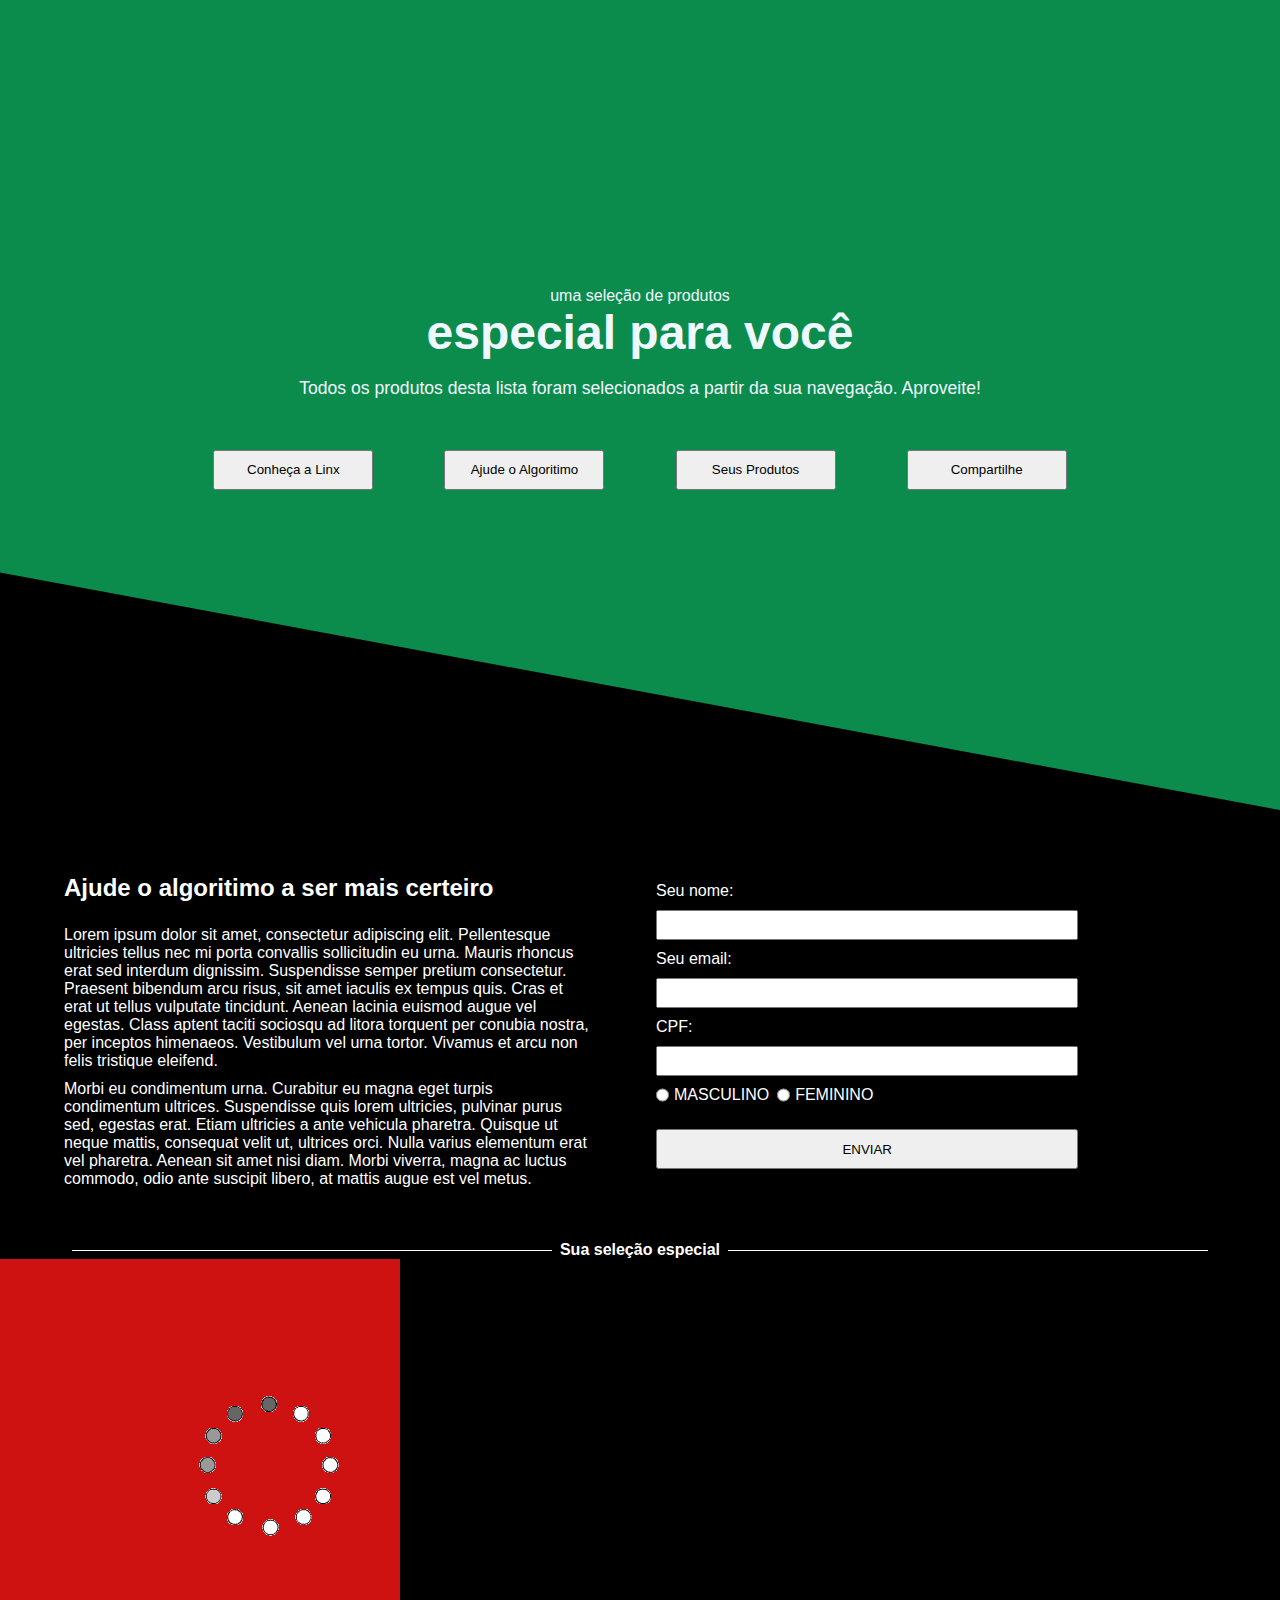
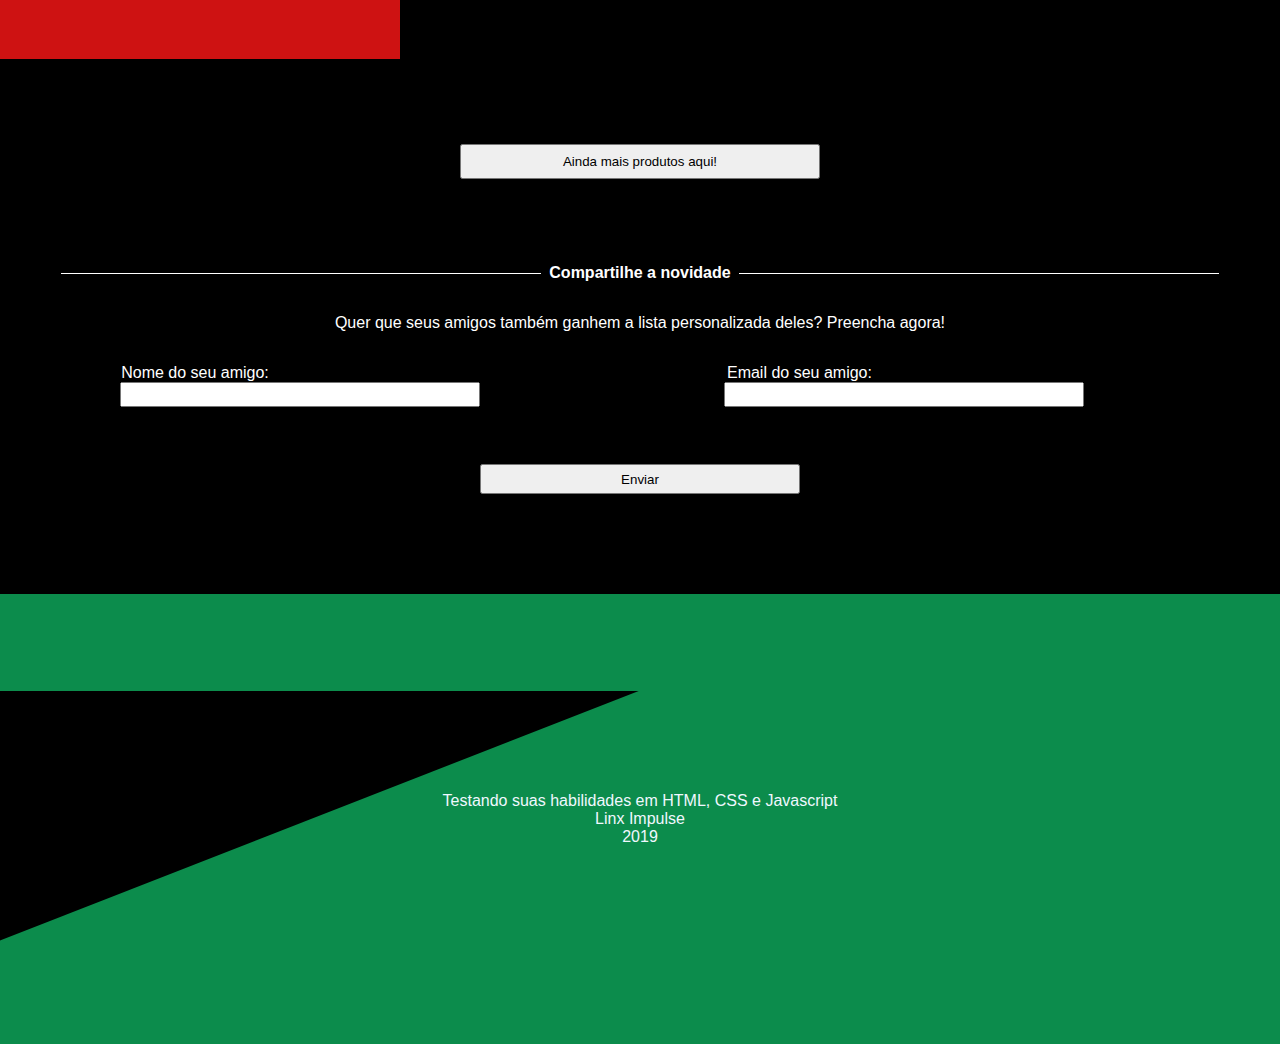
==== index.html @ 231377b5 "onclick function created" ====
<!DOCTYPE html>
<html lang="en">

<head>
    <meta charset="UTF-8">
    <meta http-equiv="X-UA-Compatible" content="IE=edge">
    <meta name="viewport" content="width=device-width, initial-scale=1.0">
    <link rel="icon" href="./assets/carticon.png">
    <title>Capture Page</title>
    <link rel="stylesheet" href="style.css">
</head>

<body>
    <header class="sub-header">
        <div>
            <span>uma seleção de produtos</span>
            <h2>especial para você</h2>
            <p>Todos os produtos desta lista foram selecionados a partir da sua navegação. Aproveite!</p>

            <button>Conheça a Linx</button>
            <button>Ajude o Algoritimo</button>
            <button>Seus Produtos</button>
            <button>Compartilhe</button>
        </div>
    </header>

    <main class="main">

        <article>
            <h2>Ajude o algoritimo a ser mais certeiro</h2>
            <p>
                Lorem ipsum dolor sit amet, consectetur adipiscing elit. Pellentesque ultricies tellus nec mi porta
                convallis sollicitudin eu urna. Mauris rhoncus erat sed interdum dignissim. Suspendisse semper pretium
                consectetur. Praesent bibendum arcu risus, sit amet iaculis ex tempus quis. Cras et erat ut tellus
                vulputate
                tincidunt. Aenean lacinia euismod augue vel egestas. Class aptent taciti sociosqu ad litora torquent per
                conubia nostra, per inceptos himenaeos. Vestibulum vel urna tortor. Vivamus et arcu non felis tristique
                eleifend.
            </p>

            <p>
                Morbi eu condimentum urna. Curabitur eu magna eget turpis condimentum ultrices. Suspendisse quis lorem
                ultricies, pulvinar purus sed, egestas erat. Etiam ultricies a ante vehicula pharetra. Quisque ut neque
                mattis, consequat velit ut, ultrices orci. Nulla varius elementum erat vel pharetra. Aenean sit amet
                nisi
                diam. Morbi viverra, magna ac luctus commodo, odio ante suscipit libero, at mattis augue est vel metus.
            </p>
        </article>

        <aside>
            <form id="mainForm">
                <label>Seu nome:</label>
                <input type="text" class="main-input" name="userName" id="mainNameInput">

                <label>Seu email:</label>
                <input type="email" class="main-input" name="userEmail" id="mainEmailInput"
                    pattern="[a-z0-9._%+-]+@[a-z0-9.-]+\.[a-z]{2,}$">

                <label>CPF:</label>
                <input type="number" class="main-input" name="userCPF" id="mainCpfInput">

                <div class="radioStyle">
                    <input type="radio" value="Male" name="userGender"><label class="firstRadio">Masculino</label>
                    <input type="radio" value="Female" name="userGender"><label>Feminino</label>
                </div>
                <button type="submit">ENVIAR</button>
                <br>
                <span class="hidden" id="helperText">Preencha todos os campos!</span>
                <span class="hidden" id="sucessText">Seus dados foram salvos com sucesso, obrigado!</span>
            </form>
        </aside>

    </main>

    <h4>Sua seleção especial</h4>

    <section id="product-section">
        <img src="./assets/loading.gif" alt="Carregando os produtos" id="isLoading">
    </section>

    <div class="moreProducts">
        <button id="moreProducts">Ainda mais produtos aqui!</button>
    </div>

    <h4>Compartilhe a novidade</h4>

    <section class="toFriend-email">
        <span>
            Quer que seus amigos também ganhem a lista personalizada deles? Preencha agora!
        </span>
        
        <div class="toFriend-input">
            <label>Nome do seu amigo:</label>
            <input type="text">
        </div>

        <div class="toFriend-input">
            <label>Email do seu amigo:</label>
            <input type="email">
        </div>

        <button>
            Enviar
        </button>
    </section>

    <footer>
        <div class="footer-bg">
            <p>
                Testando suas habilidades em HTML, CSS e Javascript
            </p>
            <p>
                Linx Impulse
            </p>
            <p>
                2019
            </p>
        </div>
    </footer>

    <script src="script.js"></script>
</body>

</html>
---- style.css ----
* {
    margin: 0;
    padding: 0;
    box-sizing: border-box;
    font-family: Helvetica, sans-serif;
}


body {
    background-color: #000;
    color: #fff;
}
/* HEADER */

header {
    position: relative;
    width: 100%;
    height: 90vh;
    background-color: #0c8c4c;
    color: aliceblue;
    display: flex;
    justify-content: center;
    align-items: center;
}

header::before {
    content: '';
    position: absolute;
    bottom: 0;
    left: 0;
    width: 100%;
    height: 250px;
    background: #000;
    clip-path: polygon(0 5%,0 100%,100% 100%);
}

.sub-header {
    position: relative;
    max-width: 100%;
    text-align: center;
    border: 0;
}

.sub-header h2 {
    font-size: 3em;
}

.sub-header p {
    font-size: 1.1em;
    margin: 1em;
}

.sub-header button {
    padding: 10px;
    z-index: 1;
    margin: 2.5em;
    width: 160px;
    height: 40px;
    cursor: pointer;
}

/* FORM PRINCIPAL */

.main {
    max-width: 600vw;
    margin: 1.5em 3em;
    display: flex;
    justify-content: center;
}

.main h2 {
    margin: 1em 0;
    display: flex;
    justify-content: flex-start;
}

.main article {
    height: 45%;
    width: 45%;
    margin: 1em;
}

.main article p {
    margin-top: 10px;
}

.main aside {
    margin: 3em;
    height: 45%;
    width: 45%;
}

.main aside input {
    display: flex;
    justify-content: center;
}

.main .main-input {
    width: 80%;
    height: 30px;
    margin: 10px 0;
}

.radioStyle {
    display: flex;
    flex-direction: row;
}

.radioStyle label {
    margin-left: 5px;
    text-transform: uppercase;
}

.radioStyle .firstRadio {
    margin-right: 8px;
}

.main button {
    margin: 25px 0 0;
    width: 80%;
    height: 40px;
}

/* 
    VALIDATION MESSAGE 
*/

.hidden {
    display: none;
}

.helper-text {
    color: #ce1212;
}

.sucess-text {
    color: #0c8c4c;
}

.returnError {
    border: 3px solid #ce1212
}


/* 
    PRODUCTS SECTION 
*/

section img {
    margin: auto;
}

#product-section {
    max-width: 400px;
    display: flex;
    flex-direction: row;
    background-color: #ce1212;
}

.productBox {
    padding: 50px;
}

.loadingComplete {
    display: none;
}

.moreProducts {
    padding: 40px;
    text-align: center;
    margin: 45px auto;
}

.moreProducts button {
    height: 35px;
    width: 30%;
}

/* 
SEND EMAIL SECTION
*/  

.toFriend-email span {
    display: block;
    margin: 2em;
    text-align: center;
}

.toFriend-email label {
    display: block;
    margin-left: -35%;
}

.toFriend-email input {
    width: 60%;
    height: 25px;
}

.toFriend-email .toFriend-input {
    text-align: center;
    margin: auto;
    display: inline-block;
    height: 100px;
    width: 600px;
}

.toFriend-email button {
    display: block;
    width: 25%;
    height: 30px;
    margin: 10px;
    margin: auto    ;
}

h4 {
    overflow: hidden;
    text-align: center;
}

h4::before,
h4::after {
    background-color: #fff;
    content: "";
    display: inline-block;
    height: 1px;
    position: relative;
    vertical-align: middle;
    width: 480px;
}

h4::before {
    right: 0.5em;
    margin-left: -50%;
}

h4::after {
    left: 0.5em;
    margin-right: -50%;
}

/* FOOTER */

footer {
    margin-top: 100px;
    position: relative;
    width: 100%;
    height: 50vh;
    background-color: #0c8c4c;
    color: aliceblue;
    display: flex;
    justify-content: center;
    align-items: center;
}

footer::before {
    content: '';
    position: absolute;
    bottom: 23%;
    left: 0;
    width: 100%;
    height: 250px;
    background: #000;
    clip-path: polygon(50% 0,0 100%,0 0);
}

.footer-bg {
    position: relative;
    max-width: 100%;
    text-align: center;
    border: 0;
}
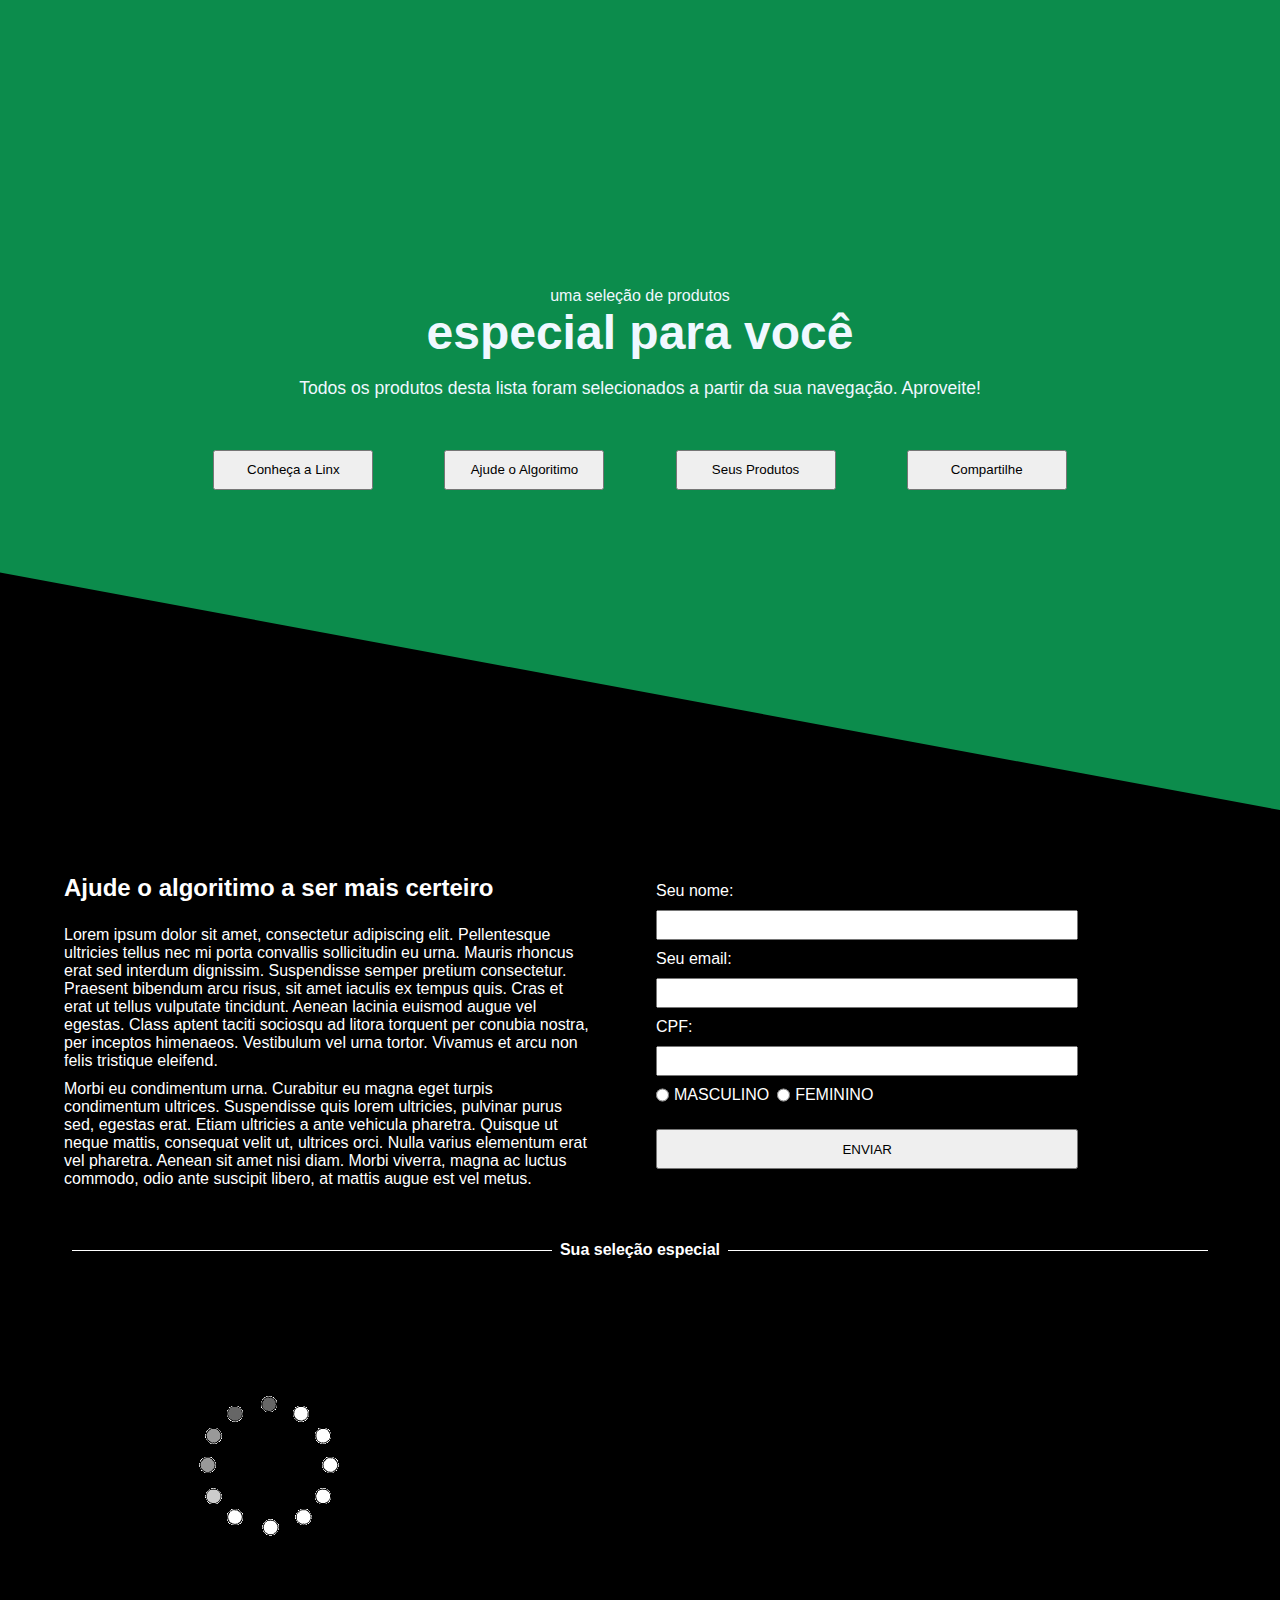
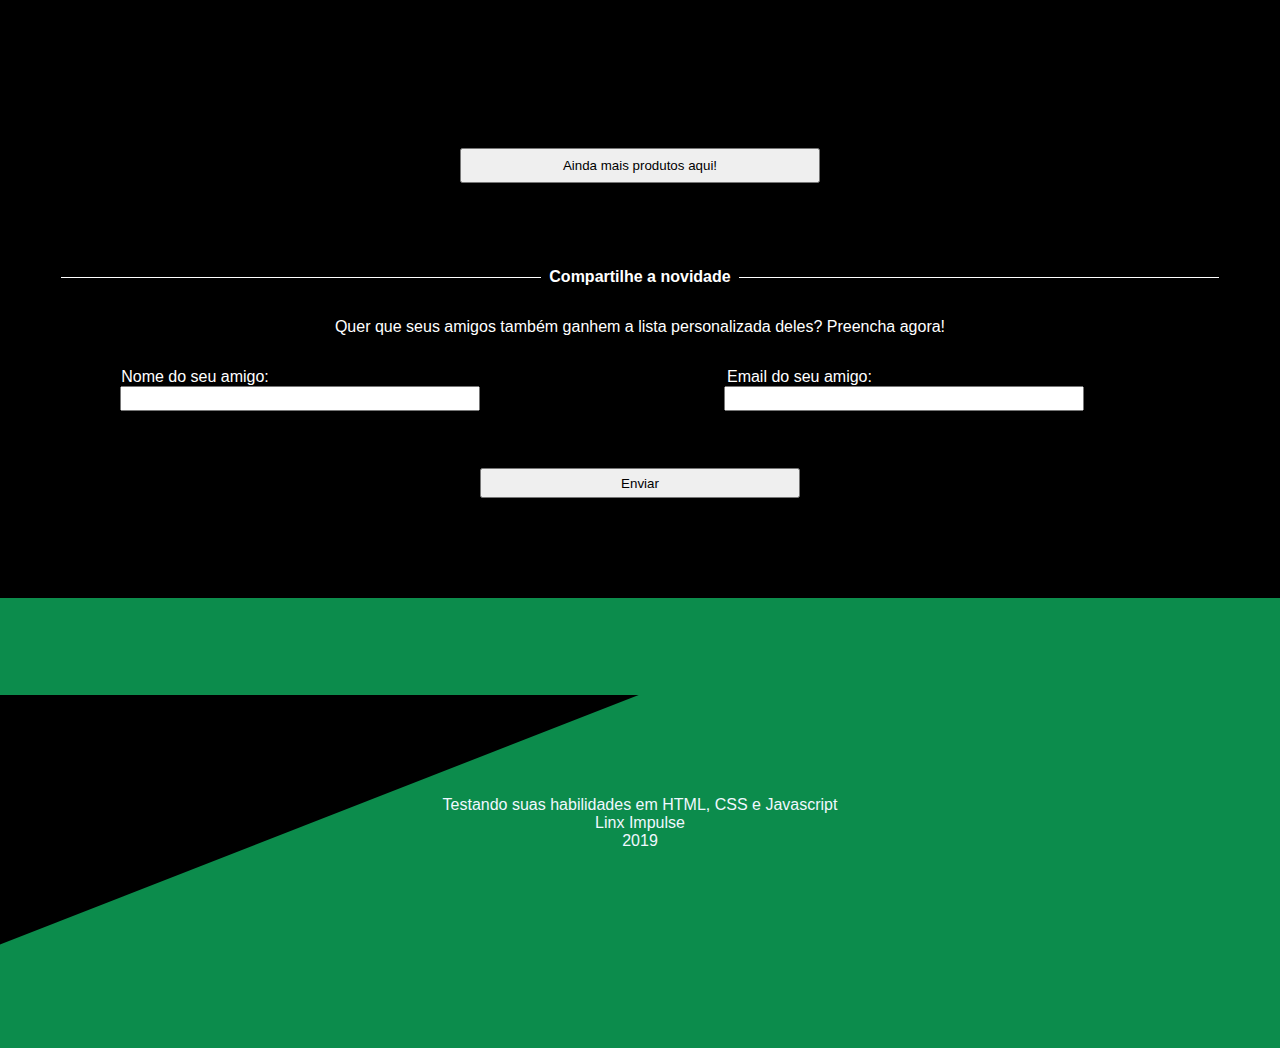
==== commit a20ce502: "products display fixed" ====
--- a/index.html
+++ b/index.html
@@ -74,8 +74,12 @@
 
     <h4>Sua seleção especial</h4>
 
-    <section id="product-section">
+    <section>
         <img src="./assets/loading.gif" alt="Carregando os produtos" id="isLoading">
+
+        <div id="product-section" class="container-products">
+
+        </div>
     </section>
 
     <div class="moreProducts">
--- a/style.css
+++ b/style.css
@@ -150,15 +150,20 @@
     margin: auto;
 }
 
-#product-section {
-    max-width: 400px;
+
+.container-products {
+    max-width: 90%;
     display: flex;
     flex-direction: row;
-    background-color: #ce1212;
+    flex-wrap: wrap;
+    justify-content: center;
 }
 
 .productBox {
-    padding: 50px;
+    padding: 30px;
+    width: 250px;
+    height: 300px;
+    margin-top: 30px;
 }
 
 .loadingComplete {
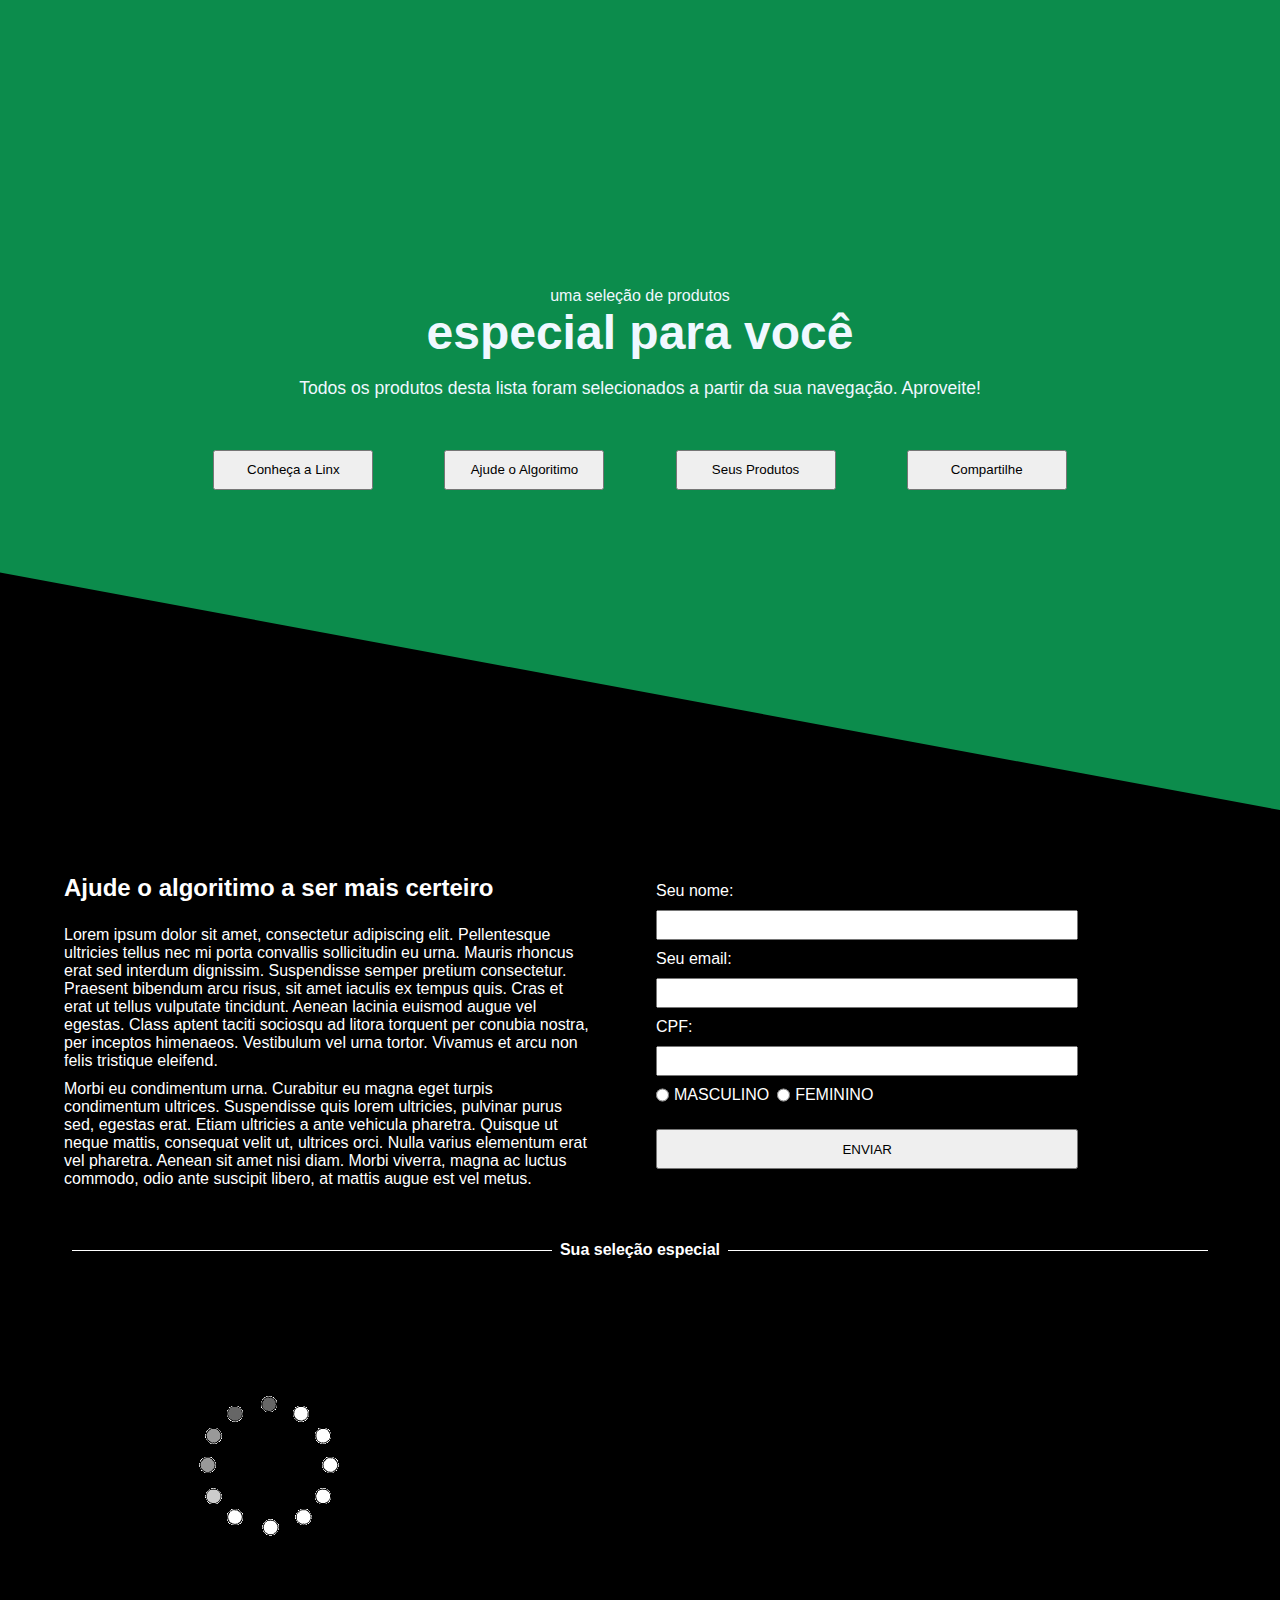
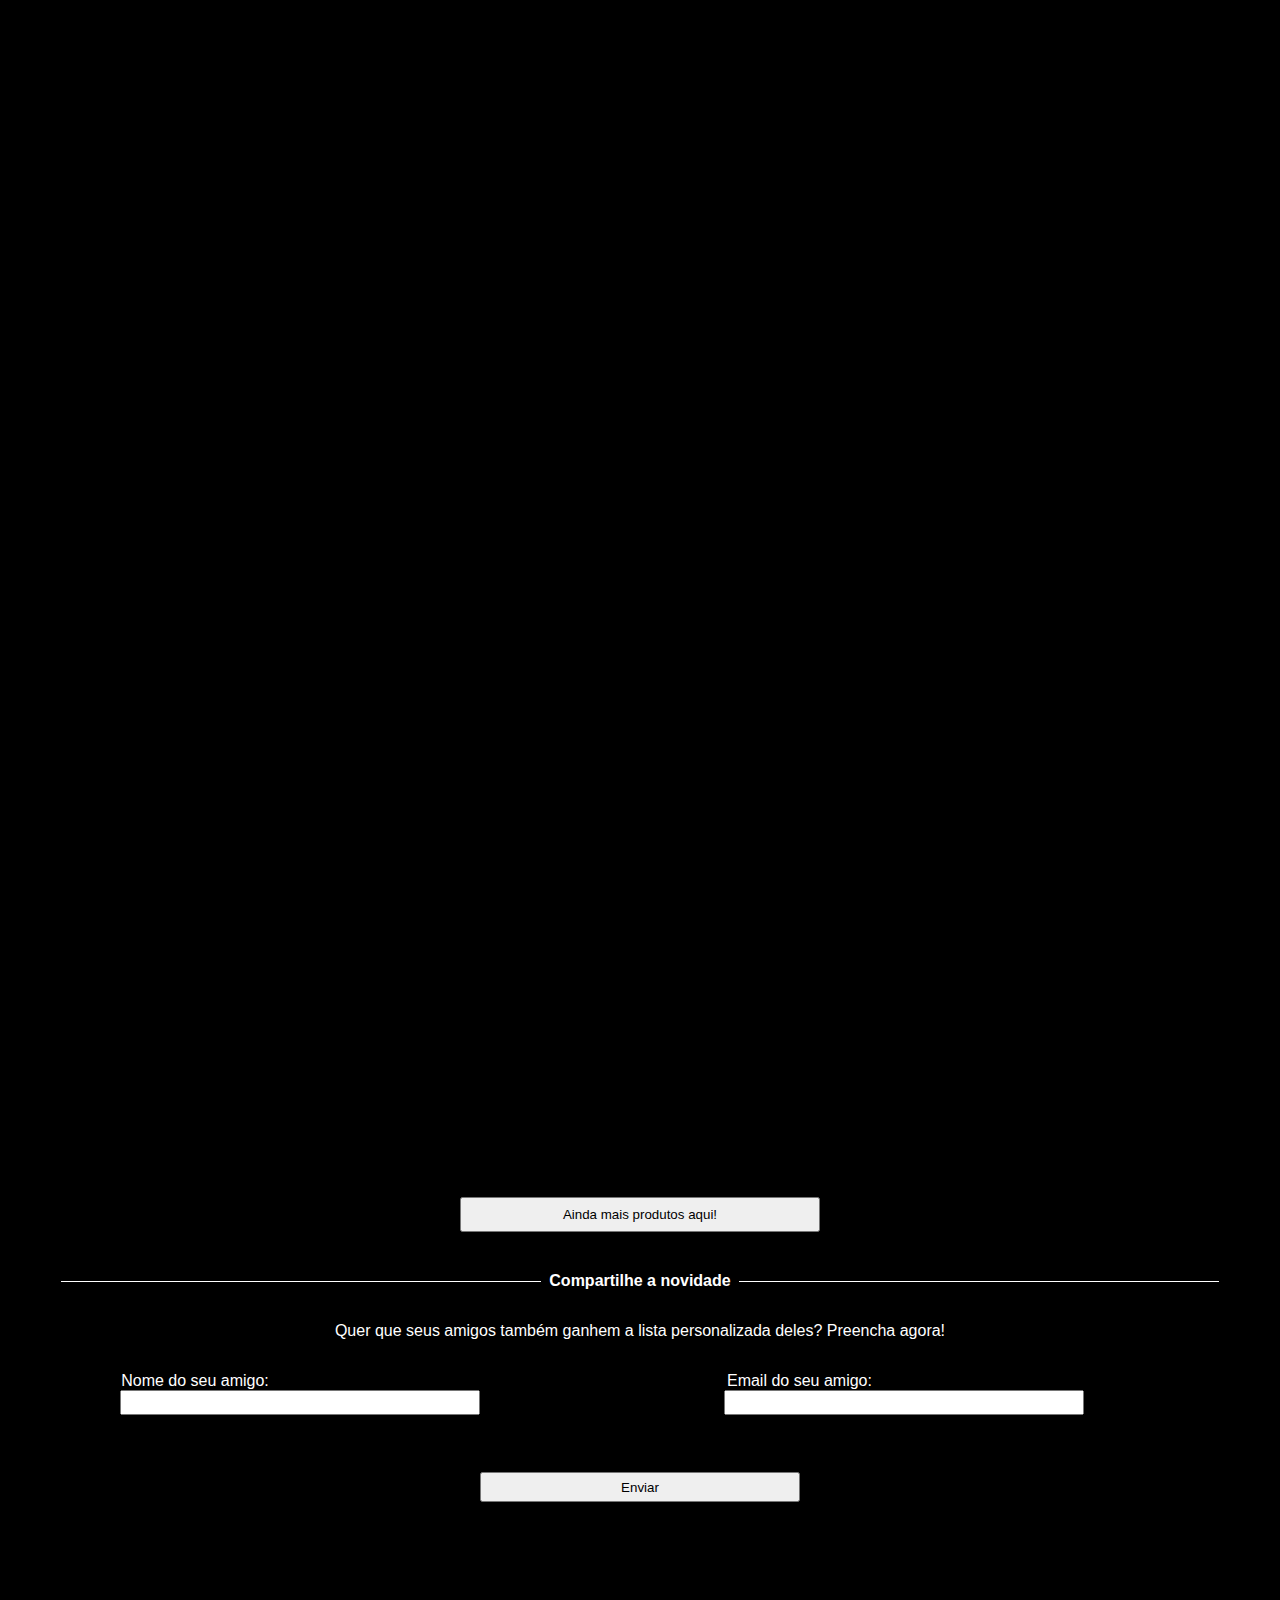
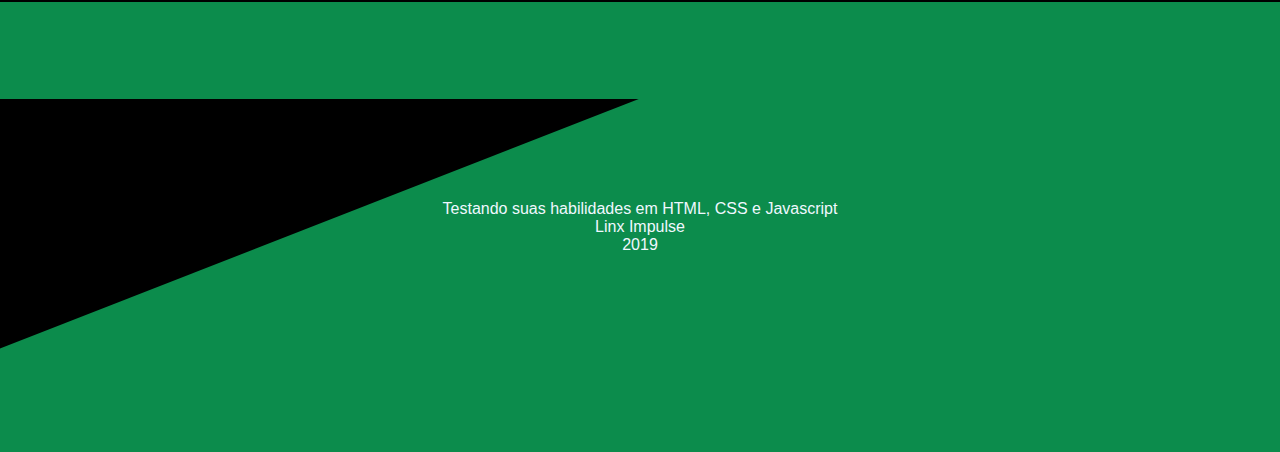
==== commit ae099ba3: "first diplay bug in product section solved" ====
--- a/index.html
+++ b/index.html
@@ -76,15 +76,14 @@
 
     <section>
         <img src="./assets/loading.gif" alt="Carregando os produtos" id="isLoading">
-
-        <div id="product-section" class="container-products">
-
+        
+        <div id="product-section" class="container-products"></div>
+        
+        <div class="moreProducts">
+            <button id="showMoreProducts">Ainda mais produtos aqui!</button>
         </div>
     </section>
 
-    <div class="moreProducts">
-        <button id="moreProducts">Ainda mais produtos aqui!</button>
-    </div>
 
     <h4>Compartilhe a novidade</h4>
 
--- a/style.css
+++ b/style.css
@@ -153,6 +153,8 @@
 
 .container-products {
     max-width: 90%;
+    min-height: 950px;
+    margin: auto;
     display: flex;
     flex-direction: row;
     flex-wrap: wrap;
@@ -160,10 +162,29 @@
 }
 
 .productBox {
-    padding: 30px;
+    padding: 25px;
     width: 250px;
     height: 300px;
-    margin-top: 30px;
+    margin: 4em auto;
+}
+
+.productBox img {
+    width: 100%;
+    border: 2px solid rgb(116, 114, 114);
+}
+
+.productBox h3 {
+    margin: 10px auto;
+}
+
+.productBox h2 {
+    font-weight: 800;
+}
+
+.productBox button {
+    width: 100%;
+    height: 30px;
+    margin: 20px auto;
 }
 
 .loadingComplete {
@@ -173,7 +194,7 @@
 .moreProducts {
     padding: 40px;
     text-align: center;
-    margin: 45px auto;
+    margin: 9em auto auto;
 }
 
 .moreProducts button {
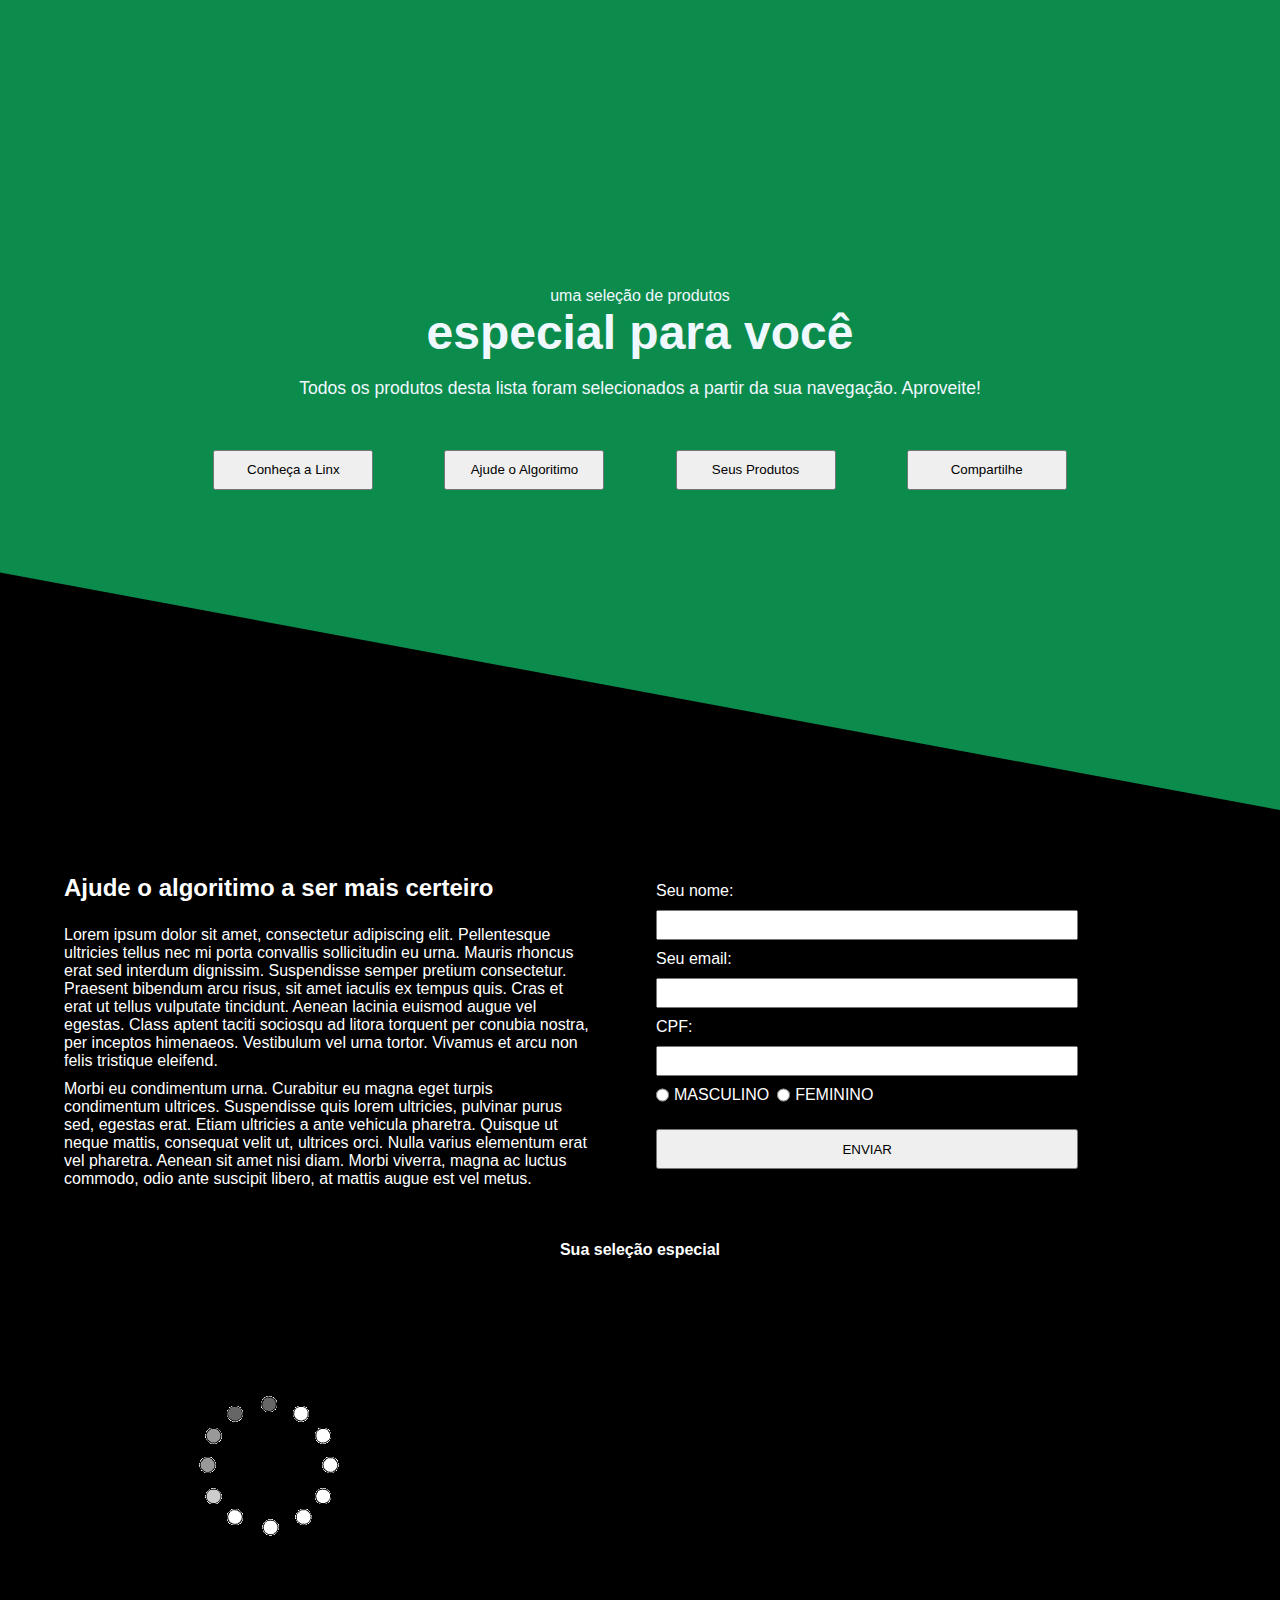
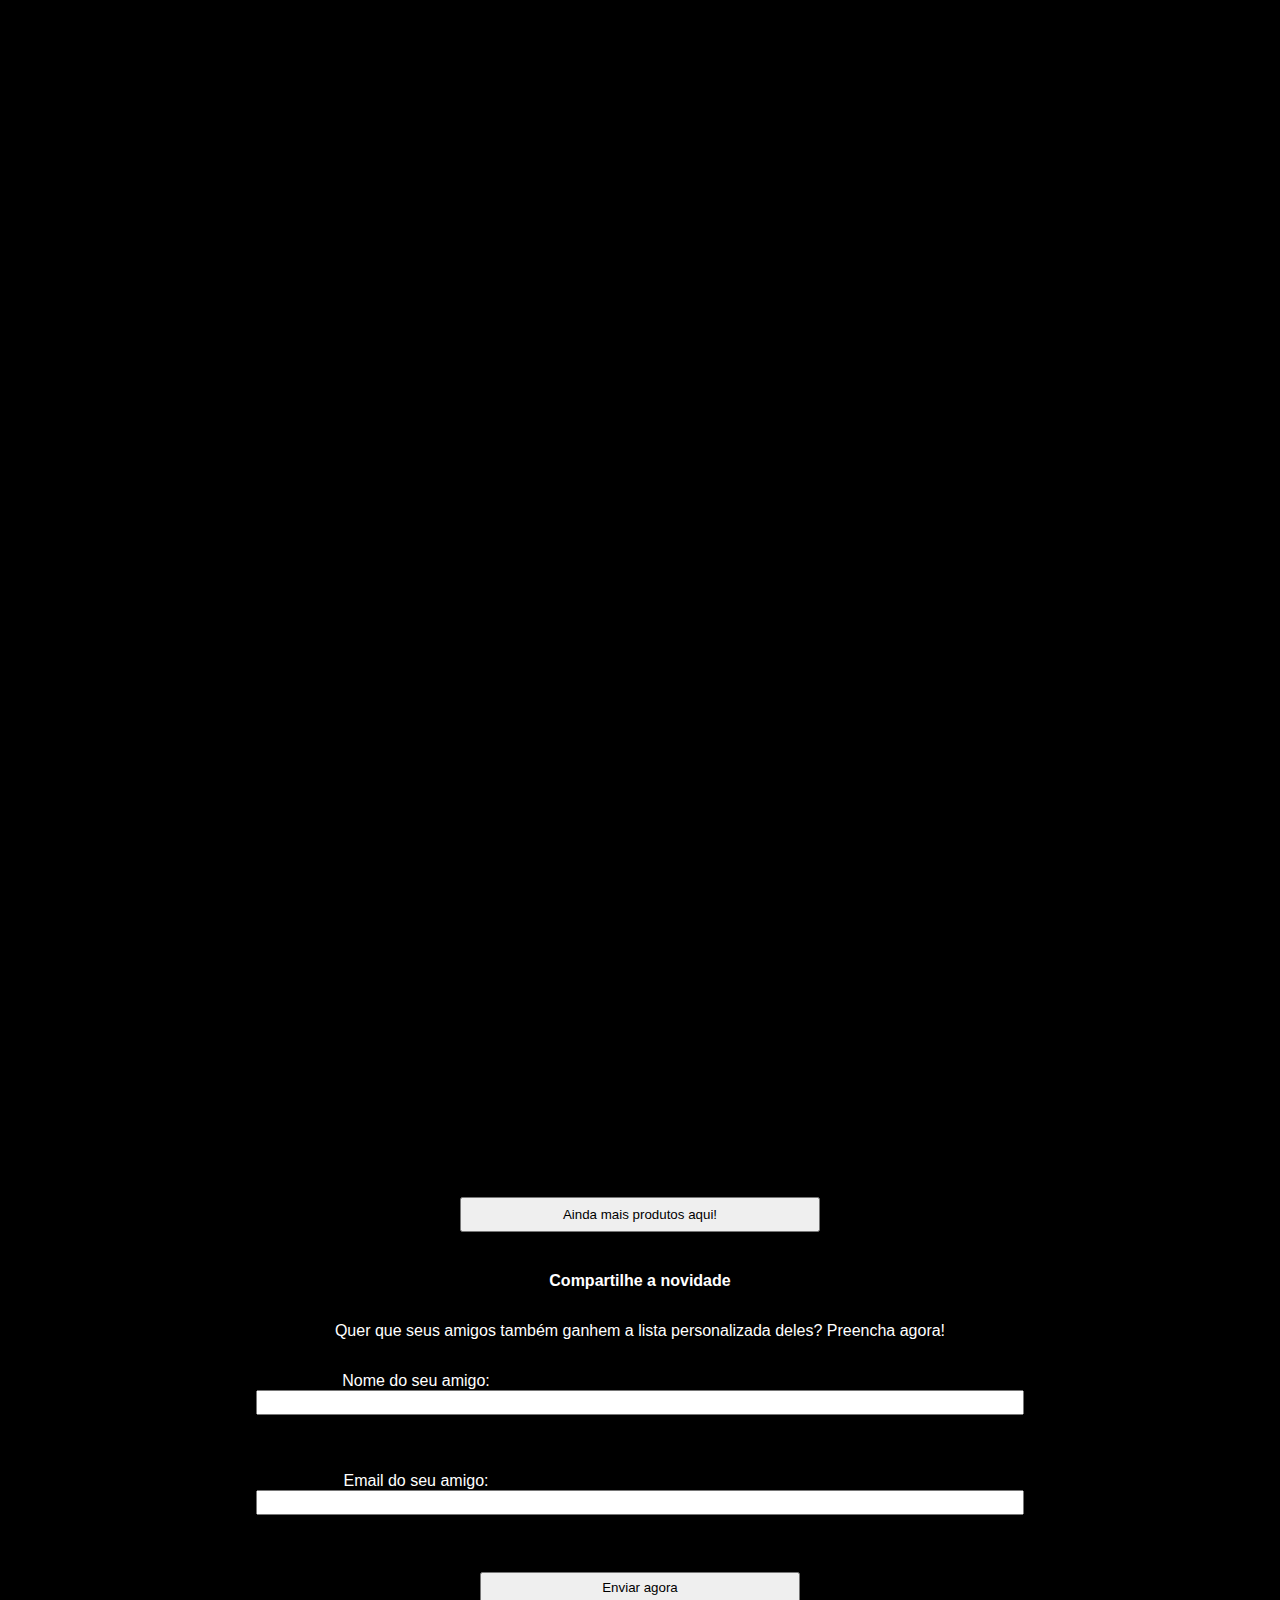
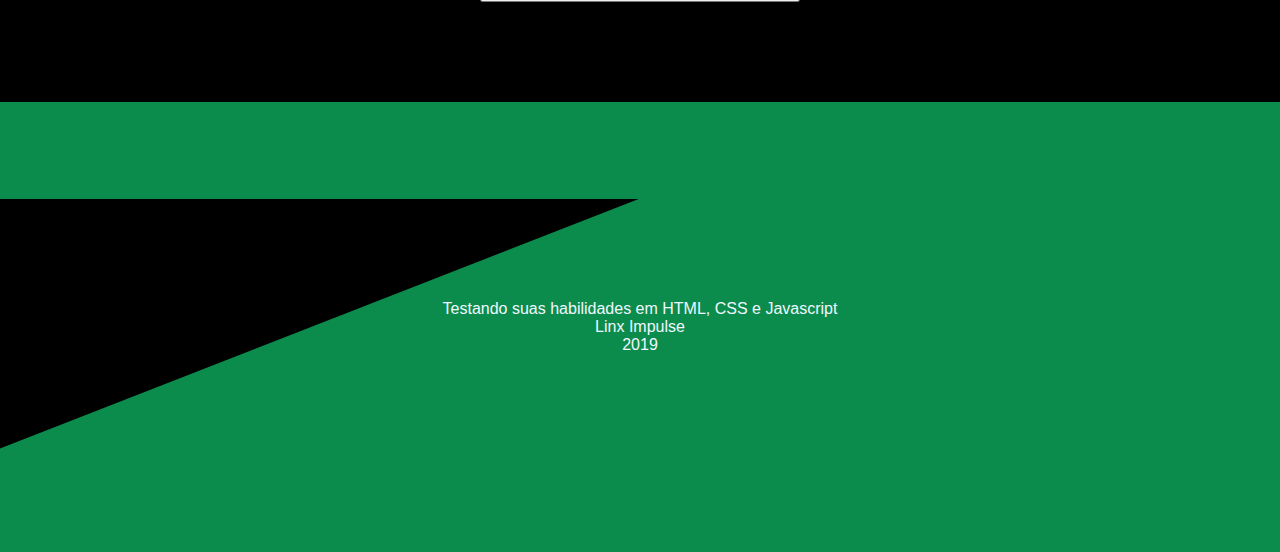
==== commit 16afb0bf: "to friend form and header responsive fixed" ====
--- a/index.html
+++ b/index.html
@@ -13,14 +13,18 @@
 <body>
     <header class="sub-header">
         <div>
-            <span>uma seleção de produtos</span>
-            <h2>especial para você</h2>
-            <p>Todos os produtos desta lista foram selecionados a partir da sua navegação. Aproveite!</p>
+            <div class="headerText">
+                <span>uma seleção de produtos</span>
+                <h2>especial para você</h2>
+                <p>Todos os produtos desta lista foram selecionados a partir da sua navegação. Aproveite!</p>
+            </div>
 
-            <button>Conheça a Linx</button>
-            <button>Ajude o Algoritimo</button>
-            <button>Seus Produtos</button>
-            <button>Compartilhe</button>
+            <div class="headerButtons">
+                <button>Conheça a Linx</button>
+                <button>Ajude o Algoritimo</button>
+                <button>Seus Produtos</button>
+                <button>Compartilhe</button>
+            </div>
         </div>
     </header>
 
@@ -77,7 +81,7 @@
     <section>
         <img src="./assets/loading.gif" alt="Carregando os produtos" id="isLoading">
         
-        <div id="product-section" class="container-products"></div>
+        <div id="product-section"></div>
         
         <div class="moreProducts">
             <button id="showMoreProducts">Ainda mais produtos aqui!</button>
@@ -87,24 +91,27 @@
 
     <h4>Compartilhe a novidade</h4>
 
-    <section class="toFriend-email">
-        <span>
-            Quer que seus amigos também ganhem a lista personalizada deles? Preencha agora!
-        </span>
-        
-        <div class="toFriend-input">
-            <label>Nome do seu amigo:</label>
-            <input type="text">
+    <section>
+
+        <div class="toFriend-email">
+            <span>
+                Quer que seus amigos também ganhem a lista personalizada deles? Preencha agora!
+            </span>
+            
+            <div class="toFriend-input">
+                <label>Nome do seu amigo:</label>
+                <input type="text">
+            </div>
+    
+            <div class="toFriend-input">
+                <label>Email do seu amigo:</label>
+                <input type="email">
+            </div>
+    
+            <button>
+                Enviar agora
+            </button>
         </div>
-
-        <div class="toFriend-input">
-            <label>Email do seu amigo:</label>
-            <input type="email">
-        </div>
-
-        <button>
-            Enviar
-        </button>
     </section>
 
     <footer>
--- a/style.css
+++ b/style.css
@@ -14,7 +14,7 @@
 
 header {
     position: relative;
-    width: 100%;
+    width: 100vw;
     height: 90vh;
     background-color: #0c8c4c;
     color: aliceblue;
@@ -28,7 +28,7 @@
     position: absolute;
     bottom: 0;
     left: 0;
-    width: 100%;
+    width: 100vw;
     height: 250px;
     background: #000;
     clip-path: polygon(0 5%,0 100%,100% 100%);
@@ -36,7 +36,7 @@
 
 .sub-header {
     position: relative;
-    max-width: 100%;
+    max-width: 100vw;
     text-align: center;
     border: 0;
 }
@@ -59,10 +59,11 @@
     cursor: pointer;
 }
 
+
 /* FORM PRINCIPAL */
 
 .main {
-    max-width: 600vw;
+    max-width: 100vw;
     margin: 1.5em 3em;
     display: flex;
     justify-content: center;
@@ -122,7 +123,7 @@
 }
 
 /* 
-    VALIDATION MESSAGE 
+VALIDATION MESSAGE 
 */
 
 .hidden {
@@ -143,16 +144,16 @@
 
 
 /* 
-    PRODUCTS SECTION 
+PRODUCTS SECTION 
 */
 
-section img {
+#isLoading {
     margin: auto;
 }
 
 
-.container-products {
-    max-width: 90%;
+#product-section {
+    max-width: 90vw;
     min-height: 950px;
     margin: auto;
     display: flex;
@@ -165,7 +166,7 @@
     padding: 25px;
     width: 250px;
     height: 300px;
-    margin: 4em auto;
+    margin: 85px auto;
 }
 
 .productBox img {
@@ -204,7 +205,11 @@
 
 /* 
 SEND EMAIL SECTION
-*/  
+*/ 
+
+section .toFriend-email {
+    max-width: 100vw;
+}
 
 .toFriend-email span {
     display: block;
@@ -227,7 +232,7 @@
     margin: auto;
     display: inline-block;
     height: 100px;
-    width: 600px;
+    width: 100vw;
 }
 
 .toFriend-email button {
@@ -243,7 +248,7 @@
     text-align: center;
 }
 
-h4::before,
+/* h4::before,
 h4::after {
     background-color: #fff;
     content: "";
@@ -251,7 +256,7 @@
     height: 1px;
     position: relative;
     vertical-align: middle;
-    width: 480px;
+    width: 100vw;
 }
 
 h4::before {
@@ -262,14 +267,14 @@
 h4::after {
     left: 0.5em;
     margin-right: -50%;
-}
+} */
 
 /* FOOTER */
 
 footer {
     margin-top: 100px;
     position: relative;
-    width: 100%;
+    width: 100vw;
     height: 50vh;
     background-color: #0c8c4c;
     color: aliceblue;
@@ -283,7 +288,7 @@
     position: absolute;
     bottom: 23%;
     left: 0;
-    width: 100%;
+    width: 100vw;
     height: 250px;
     background: #000;
     clip-path: polygon(50% 0,0 100%,0 0);
@@ -291,7 +296,128 @@
 
 .footer-bg {
     position: relative;
-    max-width: 100%;
+    max-width: 100vw;
     text-align: center;
     border: 0;
+}
+
+@media only screen and (max-width: 950px) {
+
+    /* HEADER */
+    .sub-header .headerText {
+        text-align: left;
+    }
+
+    .sub-header .headerText span {
+        margin-left: 1em;
+    }
+
+    .sub-header .headerText h2 {
+        margin-left: 0.3em;
+    }
+
+    .headerButtons {
+        width: 100vw;
+        height: 250px;
+        display: flex;
+        flex-wrap: wrap;
+        flex-direction: row;
+    }
+
+    .headerButtons button {
+        width: 33%;
+        height: 50px;
+        border-radius: 8%;
+    }
+
+    /* CONTEÚDO */
+
+    .main {
+        display: block;
+        max-width: 100vw;
+        margin: 0;
+    }
+
+    .main h2 {
+        width: 100vw;
+        font-size: 1.4em;
+    }
+
+    .main article,
+    .main aside {
+        width: 95vw;
+    }
+
+
+    #mainForm {
+        margin: -7%;
+        max-width: 100vw;
+    }
+
+    .main .main-input {
+        width: 93%;
+        margin: 5px 0;
+    }
+
+    .main button {
+        width: 93%;
+    }
+
+    .productBox {
+        display: flex;
+        flex-direction: row;
+        justify-content: flex-start;
+        width: 100vw;
+        height: 40vh;
+        margin: 0.5em 0;
+        padding: 10px;
+    }
+
+    .productBox button {
+        height: 25%;
+        width: 99%;
+    }
+
+    .productImg {
+        width: 59%;
+        height: 300px;
+        margin: 1em auto;
+    }
+
+    .productImg img {
+        height: 30vh;
+    }
+
+    .productInfo {
+        width: 50vw;
+        height: 55%;
+        margin: 8% 5%;
+    }
+
+    .productInfo h3 {
+        margin-top: -3%;
+    }
+
+    .productInfo p {
+        display: none;
+    }
+
+    section .toFriend-email {
+        max-width: 100vw;
+    }
+    
+    .toFriend-email input {
+        width: 90%;
+        margin-top: 1%;
+    }
+
+    .toFriend-email label {
+        margin: auto 5%;
+        text-align: left;
+    }
+
+    .toFriend-email button {
+        height: 39px;
+        width: 70%;
+    }
 }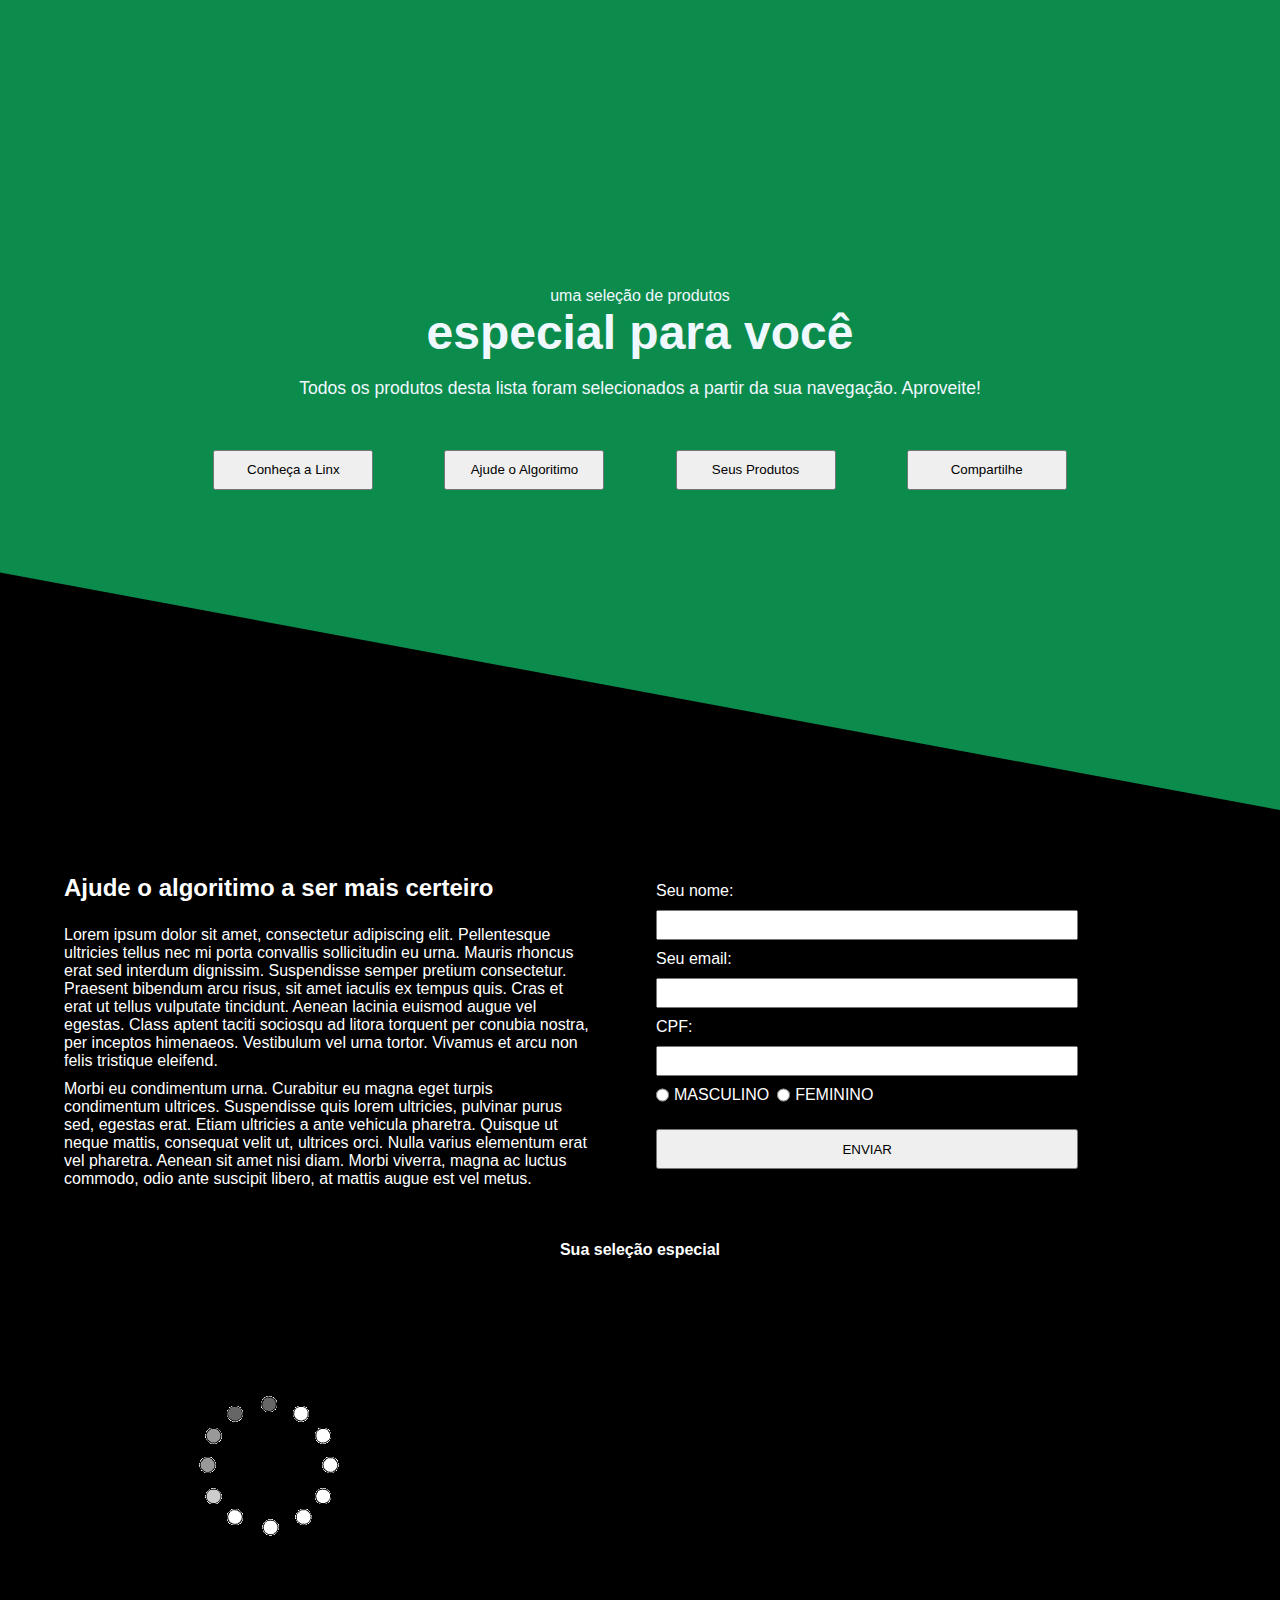
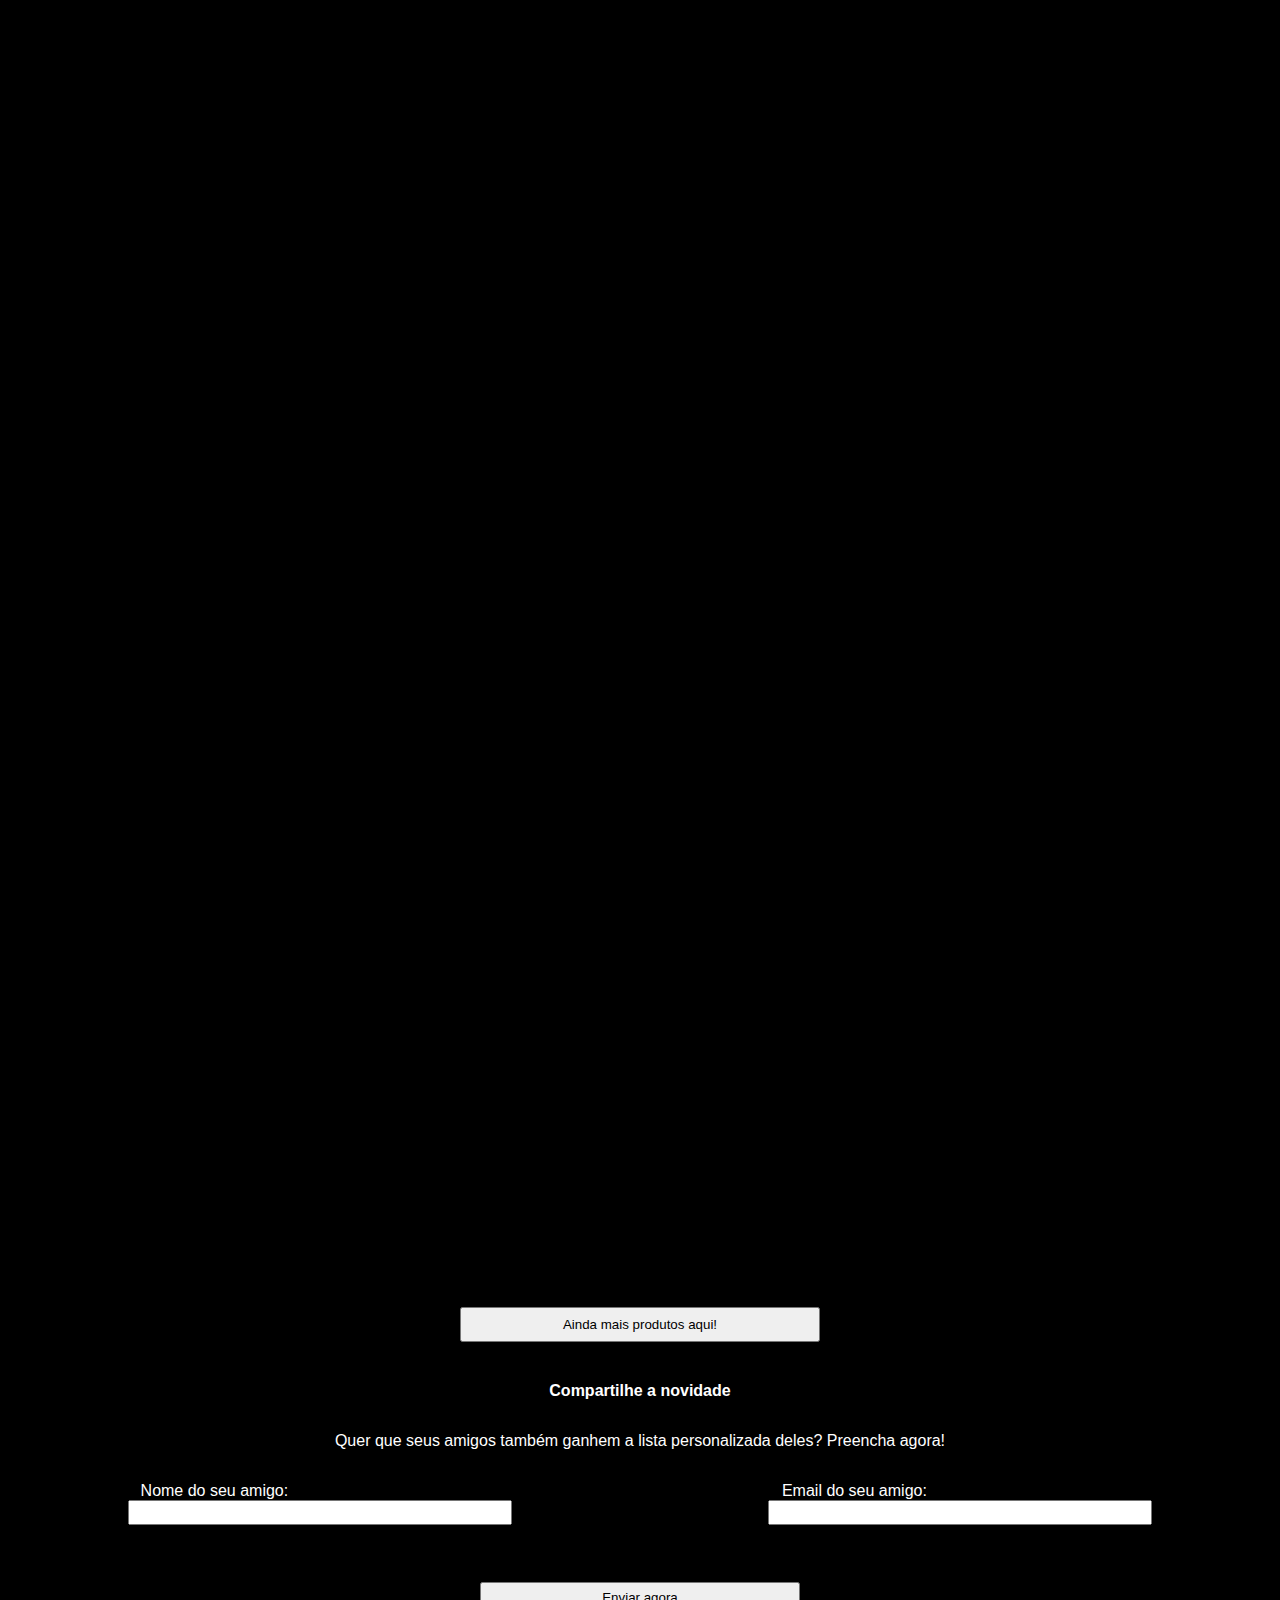
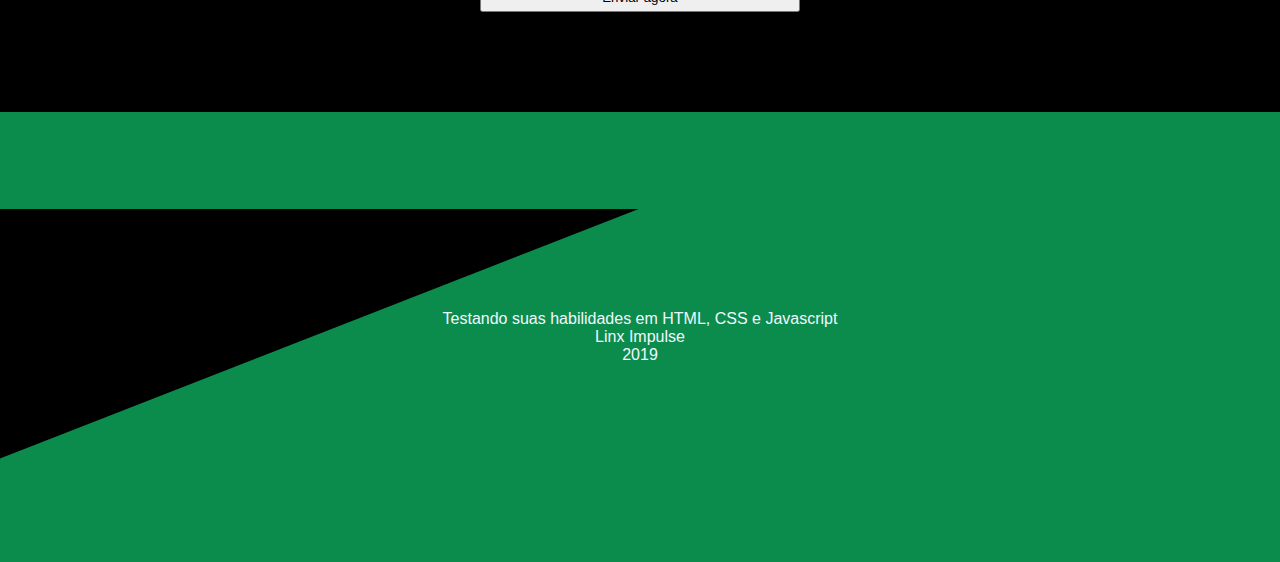
==== commit 5fe76baa: "email to friend validation set" ====
--- a/index.html
+++ b/index.html
@@ -92,26 +92,29 @@
     <h4>Compartilhe a novidade</h4>
 
     <section>
+        <span>
+            Quer que seus amigos também ganhem a lista personalizada deles? Preencha agora!
+        </span>
 
-        <div class="toFriend-email">
-            <span>
-                Quer que seus amigos também ganhem a lista personalizada deles? Preencha agora!
-            </span>
-            
-            <div class="toFriend-input">
-                <label>Nome do seu amigo:</label>
-                <input type="text">
+        <form id="toFriendEmail">
+            <div class="toFriend-email">
+                
+                <div class="toFriend-input">
+                    <label>Nome do seu amigo:</label>
+                    <input type="text" name="friendName">
+                </div>
+        
+                <div class="toFriend-input">
+                    <label>Email do seu amigo:</label>
+                    <input type="email" name="friendEmail">
+                </div>
+        
             </div>
-    
-            <div class="toFriend-input">
-                <label>Email do seu amigo:</label>
-                <input type="email">
-            </div>
-    
             <button>
                 Enviar agora
             </button>
-        </div>
+        </form>
+
     </section>
 
     <footer>
--- a/style.css
+++ b/style.css
@@ -154,7 +154,7 @@
 
 #product-section {
     max-width: 90vw;
-    min-height: 950px;
+    min-height: 1060px;
     margin: auto;
     display: flex;
     flex-direction: row;
@@ -209,9 +209,10 @@
 
 section .toFriend-email {
     max-width: 100vw;
-}
-
-.toFriend-email span {
+    display: flex;
+}
+
+section span {
     display: block;
     margin: 2em;
     text-align: center;
@@ -219,7 +220,7 @@
 
 .toFriend-email label {
     display: block;
-    margin-left: -35%;
+    margin-left: -33%;
 }
 
 .toFriend-email input {
@@ -235,7 +236,7 @@
     width: 100vw;
 }
 
-.toFriend-email button {
+section button {
     display: block;
     width: 25%;
     height: 30px;
